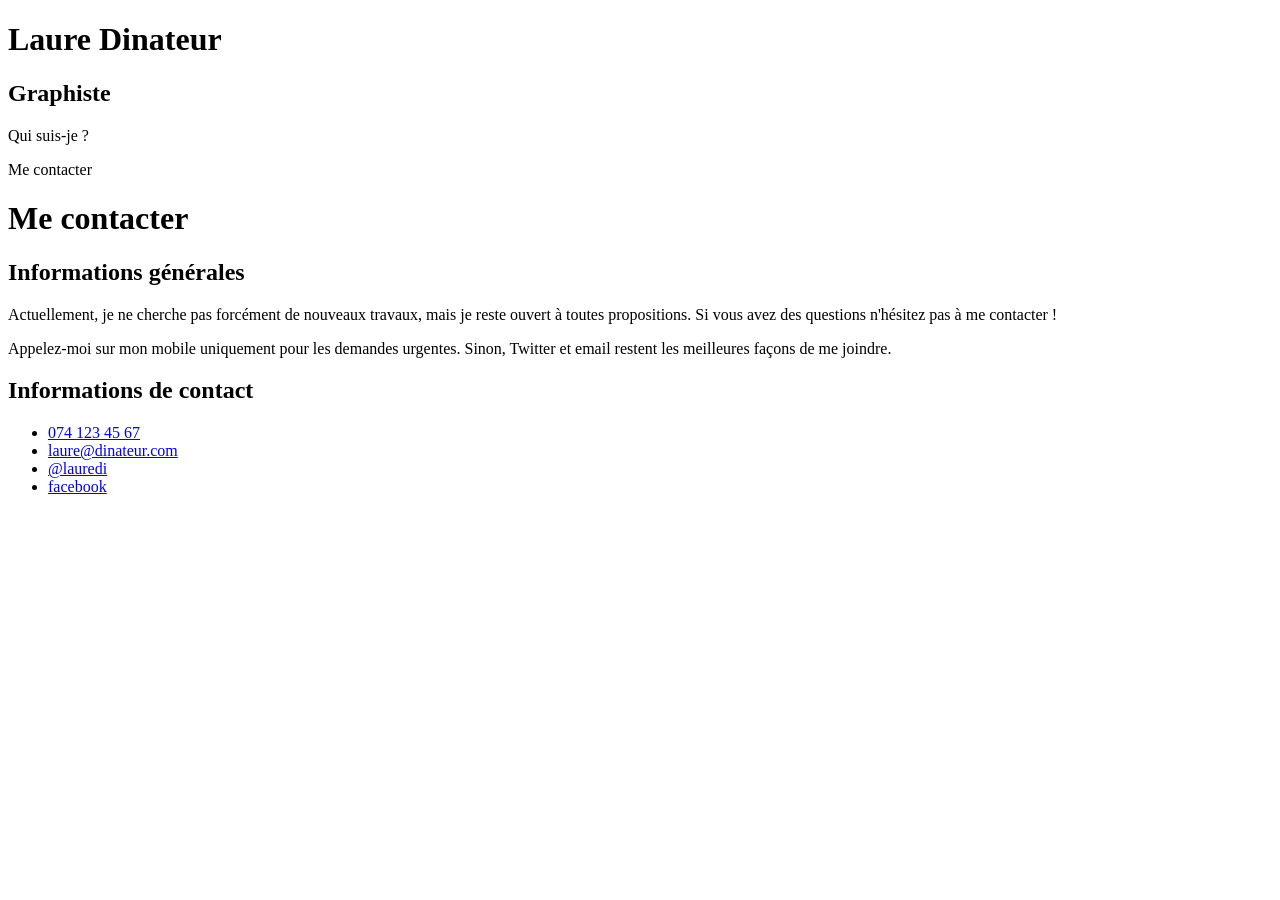
==== contact.html @ 5e792ae7 "ajout contenu" ====
<!DOCTYPE html>
<html lang="fr">
<head>
    <!-- Encodage des caractères de la page -->
    <meta charset="utf-8">
    <!-- Ajuste la taille de la page aux différents appareils : pc, mobiles, tablettes -->
    <meta name="viewport" content="width=device-width, initial-scale=1, shrink-to-fit=no">
    <!-- Titre de la page. Visible dans l'onglet du navigateur -->
    <title>Me contacter | Laure Dinateur - Graphiste</title>
    <!-- Auteur -->
    <meta name="author" content="Laure Dinateur">
    <!-- Icône de base du site : FAVICON -->
    <link rel="icon" type="image/x-icon" href="favicon.ico">
</head>

<body>
<header>
    <h1>Laure Dinateur</h1>
    <h2>Graphiste</h2>
    <nav>
        <p>Qui suis-je ?</p>
        <p>Me contacter</p>
    </nav>
</header>
<h1>Me contacter</h1>

<h2>Informations générales</h2>
<p>
    Actuellement, je ne cherche pas forcément de nouveaux travaux, mais je reste ouvert à toutes propositions.
    Si vous avez des questions n'hésitez pas à me contacter !
</p>
<p>
    Appelez-moi sur mon mobile uniquement pour les demandes urgentes.
    Sinon, Twitter et email restent les meilleures façons de me joindre.
</p>
<h2>Informations de contact</h2>

<ul>
    <li><a href="tel:0041 74 123 45 67">074 123 45 67</a></li>
    <li><a href="mailto:laure@dinateur.com">laure@dinateur.com</a></li>
    <li><a href="https://twitter.com/lauredi">@lauredi </a></li>
    <li><a href="https://www.facebook.com/laure.dinateur">facebook</a></li>
</ul>
</body>
</html>
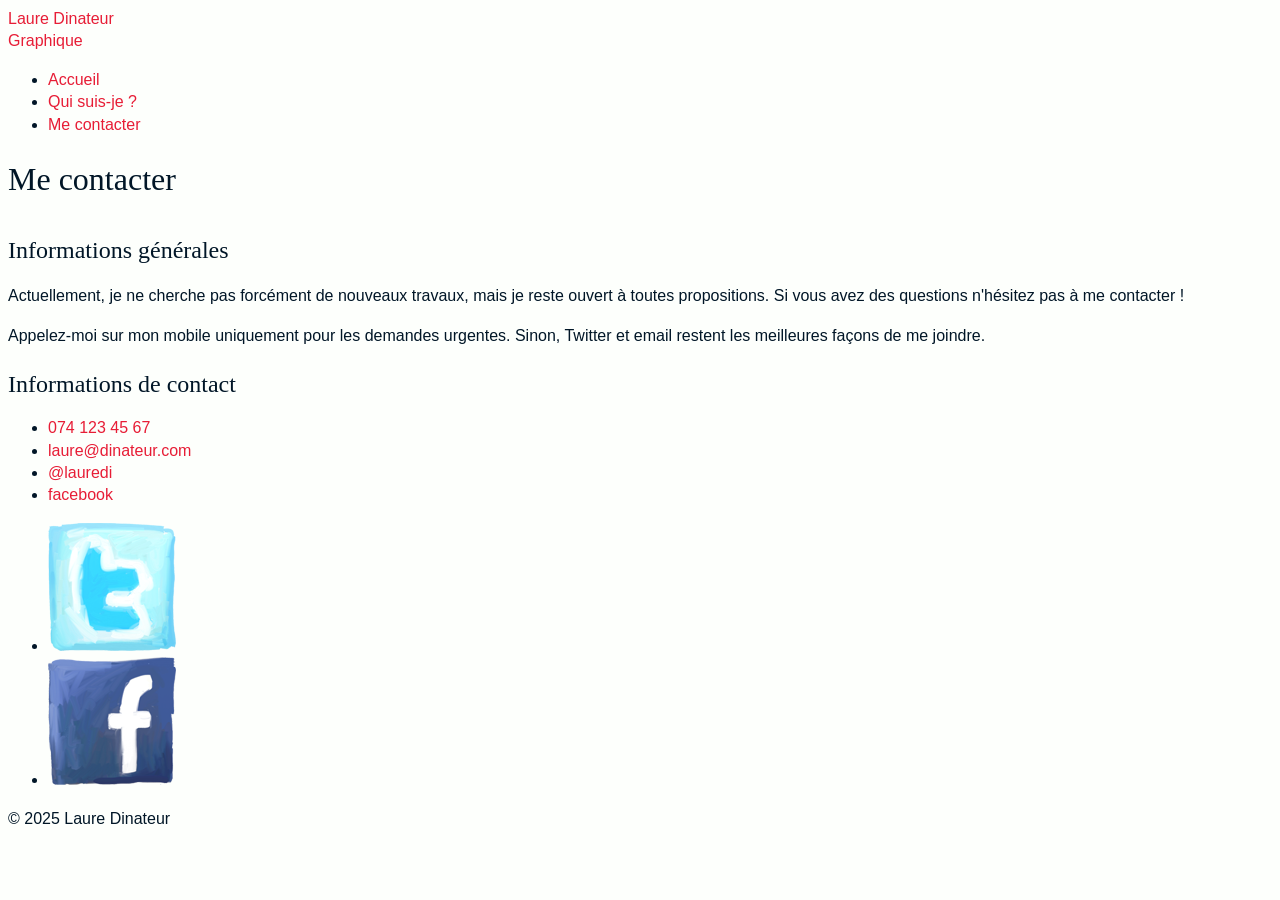
==== commit 349e8938: "ajout css de base" ====
--- a/contact.html
+++ b/contact.html
@@ -11,35 +11,59 @@
     <meta name="author" content="Laure Dinateur">
     <!-- Icône de base du site : FAVICON -->
     <link rel="icon" type="image/x-icon" href="favicon.ico">
-</head>
+    <!--CSS-->
+    <link rel="stylesheet"  href="css/main.css">
+    </head>
 
 <body>
 <header>
-    <h1>Laure Dinateur</h1>
-    <h2>Graphiste</h2>
+    <a href="" class="logo">
+        <div class="nom">Laure Dinateur</div>
+        <div class="metier">Graphique</div>
+    </a>
     <nav>
-        <p>Qui suis-je ?</p>
-        <p>Me contacter</p>
+        <ul>
+            <li><a href="index.html">Accueil</a></li>
+            <li><a href="information.html">Qui suis-je ?</a></li>
+            <li class="actif"><a href="contact.html">Me contacter</a></li>
+        </ul>
     </nav>
 </header>
-<h1>Me contacter</h1>
+<main>
 
-<h2>Informations générales</h2>
-<p>
-    Actuellement, je ne cherche pas forcément de nouveaux travaux, mais je reste ouvert à toutes propositions.
-    Si vous avez des questions n'hésitez pas à me contacter !
-</p>
-<p>
-    Appelez-moi sur mon mobile uniquement pour les demandes urgentes.
-    Sinon, Twitter et email restent les meilleures façons de me joindre.
-</p>
-<h2>Informations de contact</h2>
+    <h1>Me contacter</h1>
 
-<ul>
-    <li><a href="tel:0041 74 123 45 67">074 123 45 67</a></li>
-    <li><a href="mailto:laure@dinateur.com">laure@dinateur.com</a></li>
-    <li><a href="https://twitter.com/lauredi">@lauredi </a></li>
-    <li><a href="https://www.facebook.com/laure.dinateur">facebook</a></li>
-</ul>
+    <h2>Informations générales</h2>
+    <p>
+        Actuellement, je ne cherche pas forcément de nouveaux travaux, mais je reste ouvert à toutes propositions.
+        Si vous avez des questions n'hésitez pas à me contacter !
+    </p>
+    <p>
+        Appelez-moi sur mon mobile uniquement pour les demandes urgentes.
+        Sinon, Twitter et email restent les meilleures façons de me joindre.
+    </p>
+    <h2>Informations de contact</h2>
+
+    <ul>
+        <li><a href="tel:0041 74 123 45 67">074 123 45 67</a></li>
+        <li><a href="mailto:laure@dinateur.com">laure@dinateur.com</a></li>
+        <li><a href="https://twitter.com/lauredi">@lauredi </a></li>
+        <li><a href="https://www.facebook.com/laure.dinateur">facebook</a></li>
+    </ul>
+</main>
+<footer>
+    <nav>
+        <ul>
+            <li><a href="https://twitter.com/lauredi" target="_blank">
+                <img src="img/twitter-draw.png" alt="Ouvrir mon Twitter"></a>
+            </li>
+            <li><a href="https://www.facebook.com/laure.dinateur" target="_blank">
+                <img src="img/facebook-draw.png" alt="Ouvrir mon Facebook"></a>
+            </li>
+        </ul>
+    </nav>
+    <div>&copy; 2025 Laure Dinateur</div>
+</footer>
 </body>
+
 </html>
--- a/css/main.css
+++ b/css/main.css
@@ -0,0 +1,32 @@
+* {
+    box-sizing: border-box;
+}
+body {
+    background-color: #fdfffc;
+    color: #011627;
+    font-size: 1rem;
+    line-height: 1.4;
+    font-family: "Open Sans", sans-serif;
+    font-weight: 400;
+}
+h1,
+h2,
+h3 {
+    font-family: "Changa One", cursive;
+    font-weight: 400;
+}
+h1 {
+    font-size: 2rem;
+    margin-bottom: 1em;
+}
+h2 {
+    font-size: 1.5rem;
+    margin-bottom: .75rem;
+}
+p {
+    line-height: 1.5;
+}
+a {
+    color: #e71d36;
+    text-decoration: none;
+}
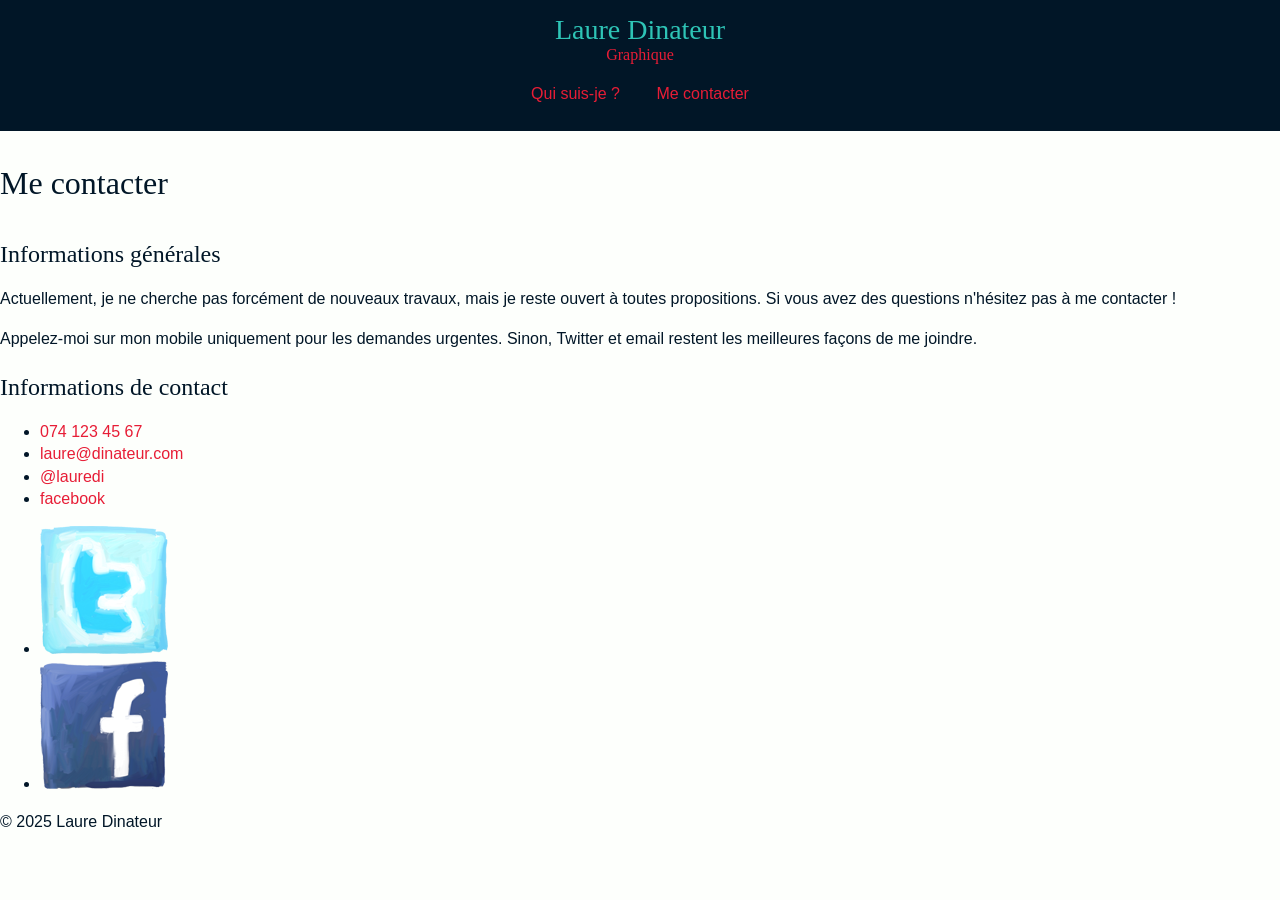
==== commit 6678d3ba: "mise en place du header" ====
--- a/contact.html
+++ b/contact.html
@@ -23,7 +23,7 @@
     </a>
     <nav>
         <ul>
-            <li><a href="index.html">Accueil</a></li>
+            <li class="hide"><a href="index.html">Accueil</a></li>
             <li><a href="information.html">Qui suis-je ?</a></li>
             <li class="actif"><a href="contact.html">Me contacter</a></li>
         </ul>
--- a/css/main.css
+++ b/css/main.css
@@ -8,10 +8,13 @@
     line-height: 1.4;
     font-family: "Open Sans", sans-serif;
     font-weight: 400;
+    padding: 0;
+    margin: 0;
 }
 h1,
 h2,
-h3 {
+h3,
+.logo{
     font-family: "Changa One", cursive;
     font-weight: 400;
 }
@@ -29,4 +32,35 @@
 a {
     color: #e71d36;
     text-decoration: none;
+}
+
+header {
+    background-color: #011627;
+    padding: 10px;
+    margin-bottom: 30px;
+}
+.logo {
+    text-align: center;
+}
+header .nom {
+    color: #2ec4b6;
+    font-size: 1.75rem;
+}
+header .metier {
+    margin-top: -5px;
+}
+
+header nav {
+    text-align: center;
+}
+header nav ul {
+    list-style-type: none;
+    padding: 0;
+}
+header nav ul li {
+    display: inline-block;
+    margin: 0 1em;
+}
+header nav ul li.hide {
+    display: none;
 }
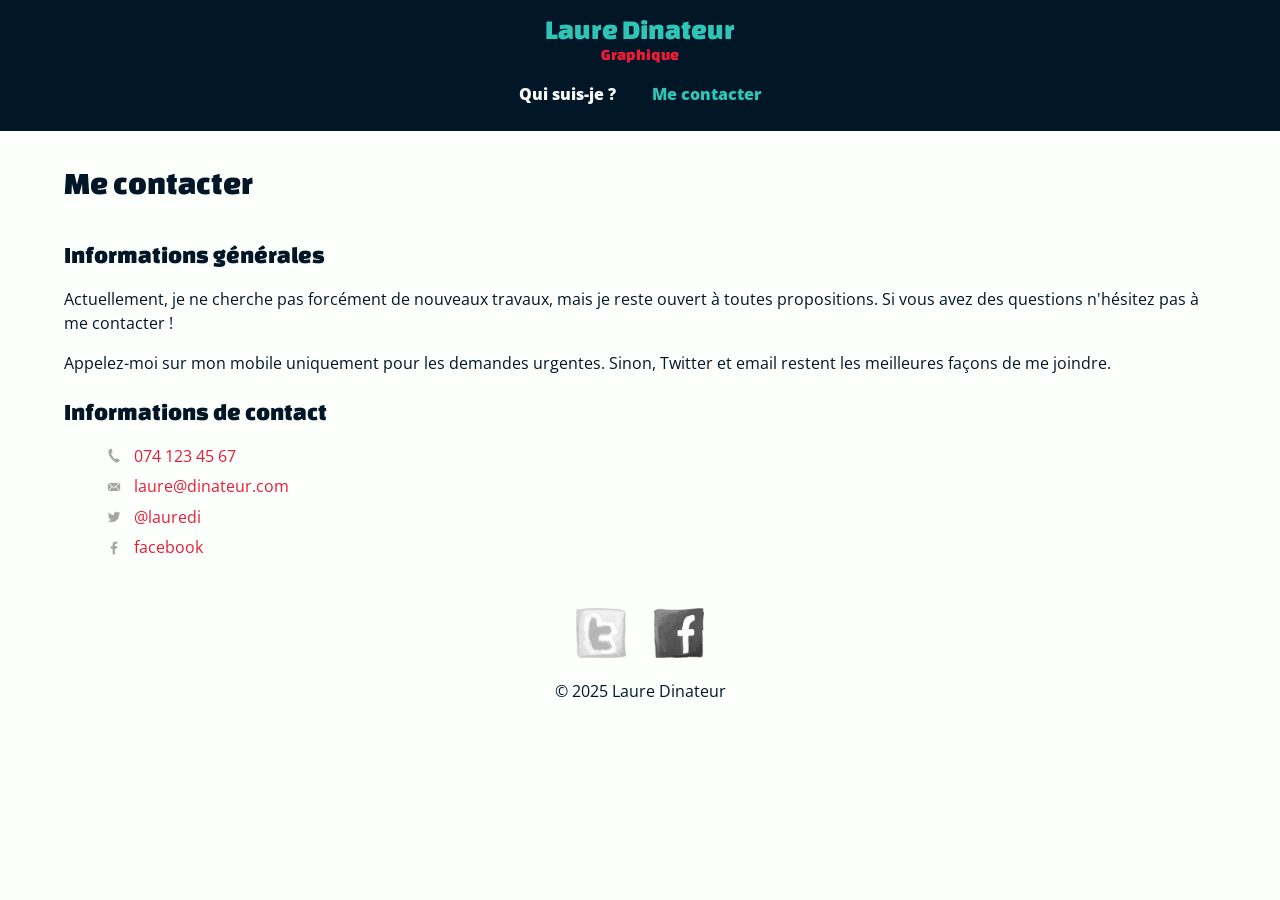
==== commit b89835dd: "liste de contacte css" ====
--- a/contact.html
+++ b/contact.html
@@ -15,7 +15,7 @@
     <link rel="stylesheet"  href="css/main.css">
     </head>
 
-<body>
+<body class="page-contact">
 <header>
     <a href="" class="logo">
         <div class="nom">Laure Dinateur</div>
@@ -44,7 +44,7 @@
     </p>
     <h2>Informations de contact</h2>
 
-    <ul>
+    <ul class="contact">
         <li><a href="tel:0041 74 123 45 67">074 123 45 67</a></li>
         <li><a href="mailto:laure@dinateur.com">laure@dinateur.com</a></li>
         <li><a href="https://twitter.com/lauredi">@lauredi </a></li>
--- a/css/main.css
+++ b/css/main.css
@@ -1,3 +1,38 @@
+/* changa-one-regular - latin */
+@font-face {
+    font-display: swap; /* Check https://developer.mozilla.org/en-US/docs/Web/CSS/@font-face/font-display for other options. */
+    font-family: 'Changa One';
+    font-style: normal;
+    font-weight: 400;
+    src: url('../fonts/changa-one-v20-latin-regular.woff2') format('woff2'); /* Chrome 36+, Opera 23+, Firefox 39+, Safari 12+, iOS 10+ */
+}
+/* open-sans-regular - latin */
+@font-face {
+    font-display: swap; /* Check https://developer.mozilla.org/en-US/docs/Web/CSS/@font-face/font-display for other options. */
+    font-family: 'Open Sans';
+    font-style: normal;
+    font-weight: 400;
+    src: url('../fonts/open-sans-v40-latin-regular.woff2') format('woff2'); /* Chrome 36+, Opera 23+, Firefox 39+, Safari 12+, iOS 10+ */
+}
+
+/* open-sans-italic - latin */
+@font-face {
+    font-display: swap; /* Check https://developer.mozilla.org/en-US/docs/Web/CSS/@font-face/font-display for other options. */
+    font-family: 'Open Sans';
+    font-style: italic;
+    font-weight: 400;
+    src: url('../fonts/open-sans-v40-latin-italic.woff2') format('woff2'); /* Chrome 36+, Opera 23+, Firefox 39+, Safari 12+, iOS 10+ */
+}
+
+/* open-sans-800 - latin */
+@font-face {
+    font-display: swap; /* Check https://developer.mozilla.org/en-US/docs/Web/CSS/@font-face/font-display for other options. */
+    font-family: 'Open Sans';
+    font-style: normal;
+    font-weight: 800;
+    src: url('../fonts/open-sans-v40-latin-800.woff2') format('woff2'); /* Chrome 36+, Opera 23+, Firefox 39+, Safari 12+, iOS 10+ */
+}
+
 * {
     box-sizing: border-box;
 }
@@ -14,7 +49,7 @@
 h1,
 h2,
 h3,
-.logo{
+.logo {
     font-family: "Changa One", cursive;
     font-weight: 400;
 }
@@ -63,4 +98,85 @@
 }
 header nav ul li.hide {
     display: none;
-}+}
+header nav ul li a {
+    color: #fdfffc;
+    font-weight: 800;
+}
+header nav ul li a:hover,
+header nav ul li.actif a{
+    color: #2ec4b6;
+}
+/*main*/
+
+main {
+   padding: 0 5%;
+}
+/*footer*/
+
+footer {
+    text-align: center;
+    margin: 50px 0;
+
+}
+
+footer nav ul  {
+    list-style-type: none;
+    padding: 0;
+}
+footer nav ul li {
+    display: inline-block;
+    margin: 0 .75em;
+}
+
+footer nav ul li img {
+    width: 50px;
+    height: 50px;
+    filter: grayscale(100%);
+    transition: filter 1s;
+}
+footer nav ul li img:hover {
+    width: 50px;
+    height: 50px;
+    filter: grayscale(0%);
+}
+/* page contact */
+
+.page-contact ul.contact {
+    list-style-type: none;
+}
+
+.page-contact ul.contact li {
+    margin-bottom: .5em;
+}
+
+.page-contact ul.contact a {
+    padding-left: 30px;
+    background-image: url("../img/phone.png");
+    background-repeat: no-repeat;
+    background-size: 20px 20px;
+    background-position: 0 0.1em;
+}
+
+.page-contact ul.contact a[href^="mailto"]{
+    padding-left: 30px;
+    background-image: url("../img/mail.png");
+    background-repeat: no-repeat;
+    background-size: 20px 20px;
+    background-position: 0 0.1em;
+}
+
+.page-contact ul.contact a[href*="twitter"]{
+    padding-left: 30px;
+    background-image: url("../img/twitter.png");
+    background-repeat: no-repeat;
+    background-size: 20px 20px;
+    background-position: 0 0.1em;
+}
+.page-contact ul.contact a[href*="facebook"]{
+    padding-left: 30px;
+    background-image: url("../img/facebook.png");
+    background-repeat: no-repeat;
+    background-size: 20px 20px;
+    background-position: 0 0.1em;
+}
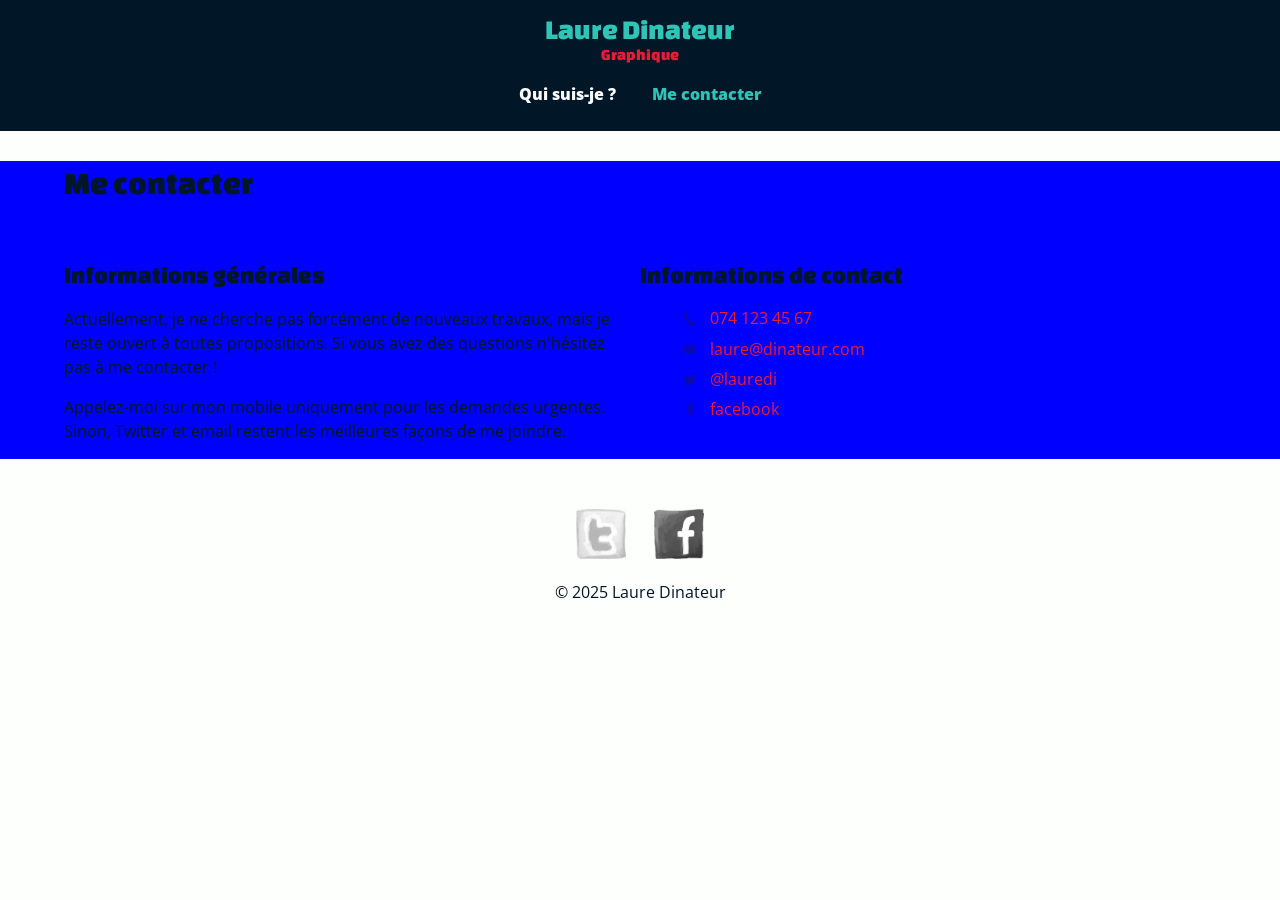
==== commit 3b7f551c: "ajout media querys" ====
--- a/contact.html
+++ b/contact.html
@@ -12,12 +12,12 @@
     <!-- Icône de base du site : FAVICON -->
     <link rel="icon" type="image/x-icon" href="favicon.ico">
     <!--CSS-->
-    <link rel="stylesheet"  href="css/main.css">
-    </head>
+    <link rel="stylesheet" href="css/main.css">
+</head>
 
 <body class="page-contact">
 <header>
-    <a href="" class="logo">
+    <a href="index.html" class="logo">
         <div class="nom">Laure Dinateur</div>
         <div class="metier">Graphique</div>
     </a>
@@ -32,24 +32,30 @@
 <main>
 
     <h1>Me contacter</h1>
+    <div class="flex-container">
+        <section>
+            <h2>Informations générales</h2>
+            <p>
+                Actuellement, je ne cherche pas forcément de nouveaux travaux, mais je reste ouvert à toutes
+                propositions.
+                Si vous avez des questions n'hésitez pas à me contacter !
+            </p>
+            <p>
+                Appelez-moi sur mon mobile uniquement pour les demandes urgentes.
+                Sinon, Twitter et email restent les meilleures façons de me joindre.
+            </p>
+        </section>
+        <section>
+            <h2>Informations de contact</h2>
 
-    <h2>Informations générales</h2>
-    <p>
-        Actuellement, je ne cherche pas forcément de nouveaux travaux, mais je reste ouvert à toutes propositions.
-        Si vous avez des questions n'hésitez pas à me contacter !
-    </p>
-    <p>
-        Appelez-moi sur mon mobile uniquement pour les demandes urgentes.
-        Sinon, Twitter et email restent les meilleures façons de me joindre.
-    </p>
-    <h2>Informations de contact</h2>
-
-    <ul class="contact">
-        <li><a href="tel:0041 74 123 45 67">074 123 45 67</a></li>
-        <li><a href="mailto:laure@dinateur.com">laure@dinateur.com</a></li>
-        <li><a href="https://twitter.com/lauredi">@lauredi </a></li>
-        <li><a href="https://www.facebook.com/laure.dinateur">facebook</a></li>
-    </ul>
+            <ul class="contact">
+                <li><a href="tel:0041 74 123 45 67">074 123 45 67</a></li>
+                <li><a href="mailto:laure@dinateur.com">laure@dinateur.com</a></li>
+                <li><a href="https://twitter.com/lauredi">@lauredi </a></li>
+                <li><a href="https://www.facebook.com/laure.dinateur">facebook</a></li>
+            </ul>
+        </section>
+    </div>
 </main>
 <footer>
     <nav>
--- a/css/main.css
+++ b/css/main.css
@@ -46,6 +46,10 @@
     padding: 0;
     margin: 0;
 }
+img {
+    max-width: 100%;
+    height: auto;
+}
 h1,
 h2,
 h3,
@@ -180,3 +184,52 @@
     background-size: 20px 20px;
     background-position: 0 0.1em;
 }
+
+.page-accueil .realisation {
+    list-style-type: none;
+    padding: 0;
+    margin: 0;
+    display: flex;
+    flex-wrap: wrap;
+}
+.page-accueil .realisation figure {
+    margin: 0;
+    padding: 0;
+}
+.page-accueil .realisation li {
+    flex-basis: calc(100% / 2);
+    flex-grow: 2;
+    padding: 10px;
+}
+
+/************** Media Queries *********************/
+
+
+/* Pour les écrans >= 480px */
+
+@media screen and (min-width: 480px) {
+    .page-accueil .realisation li {
+        flex-basis: calc(100% / 3);
+        flex-grow: 3;
+    }
+    .page-contact .flex-container {
+        display: flex;
+        gap: 20px;
+    }
+    .page-contact .flex-container section {
+        flex-basis: calc(50% - 20px);
+    }
+}
+
+@media screen and (min-width: 660px) {
+    main {
+        background-color: green;
+    }
+}
+
+@media screen and (min-width: 910px) {
+    main {
+        background-color: blue;
+    }
+
+}
